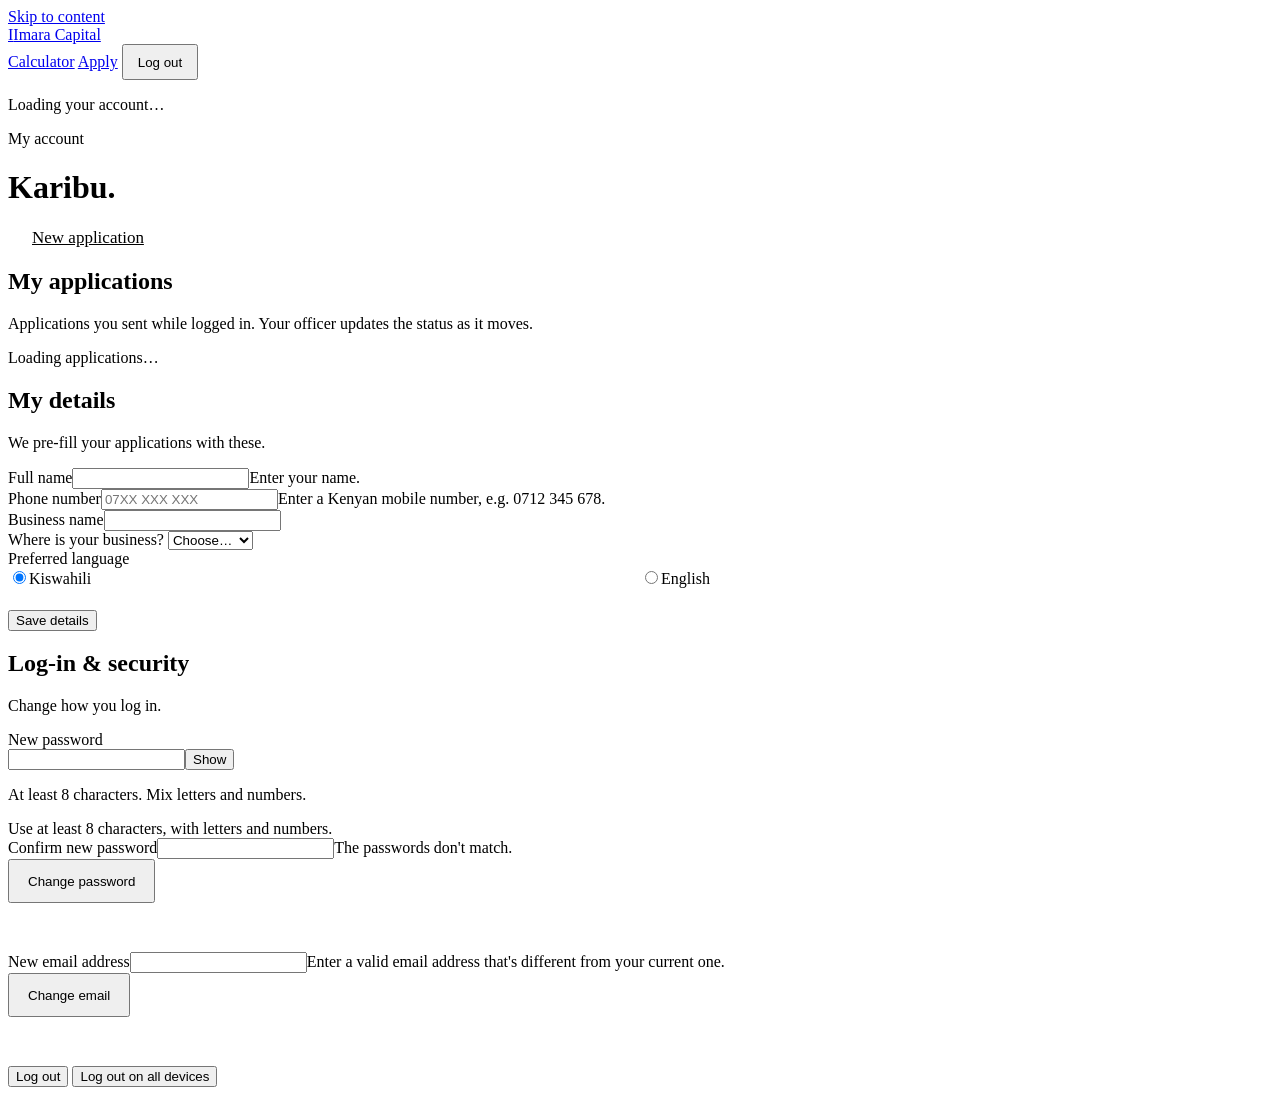
==== public/account.html @ d081b5ad "Add email login with Supabase Auth Email-only accounts for Imara Capital borrowers on Supabase proje" ====
<!doctype html>
<html lang="en-KE">
<head>
<meta charset="utf-8">
<meta name="viewport" content="width=device-width, initial-scale=1">
<title>My account — Imara Capital</title>
<meta name="robots" content="noindex">
<meta name="theme-color" content="#0F2557">
<link rel="icon" href="/favicon.svg" type="image/svg+xml">
<link rel="preconnect" href="https://fonts.googleapis.com">
<link rel="preconnect" href="https://fonts.gstatic.com" crossorigin>
<link rel="stylesheet" href="https://fonts.googleapis.com/css2?family=Barlow:wght@400;500;700&family=Barlow+Condensed:wght@400;600&display=swap">
<link rel="stylesheet" href="/assets/css/industry.css">
<link rel="stylesheet" href="/assets/css/site.css">
<script src="/assets/vendor/supabase-js-2.117.2.js" defer></script>
<script src="/assets/js/supabase-config.js" defer></script>
<script src="/assets/js/imara-auth.js" defer></script>
<script src="/assets/js/account.js" defer></script>
</head>
<body class="auth-page-loading">
<a class="skip-link" href="#main">Skip to content</a>
<div class="stripe" aria-hidden="true"></div>
<header class="auth-header">
  <a href="/" class="brand"><span class="brand-mark" aria-hidden="true">I</span>Imara Capital</a>
  <nav aria-label="Account navigation">
    <a href="/#calculator">Calculator</a>
    <a href="/#eligibility">Apply</a>
    <button type="button" class="btn btn-secondary" id="signout-btn" style="min-height:36px;padding:0 14px" data-requires-session>Log out</button>
  </nav>
</header>

<main id="main" class="acct">
  <p class="loading" id="loading" role="status">Loading your account…</p>

  <div data-requires-session>
    <p class="notice" id="notice" role="status" aria-live="polite"></p>

    <div class="acct-head">
      <div>
        <span class="auth-eyebrow">My account</span>
        <h1 id="greeting">Karibu.</h1>
        <p class="who" id="who"></p>
      </div>
      <a href="/#eligibility" class="btn btn-primary blueprint" style="min-height:48px;font-size:17px;padding:0 24px;color:var(--color-bg)"><i class="corner tl"></i><i class="corner tr"></i><i class="corner bl"></i><i class="corner br"></i>New application</a>
    </div>

    <div class="acct-grid">
      <section class="blueprint acct-section acct-wide" aria-labelledby="apps-title">
        <i class="corner tl"></i><i class="corner tr"></i><i class="corner bl"></i><i class="corner br"></i>
        <h2 id="apps-title">My applications</h2>
        <p class="sub">Applications you sent while logged in. Your officer updates the status as it moves.</p>
        <div id="apps"><p class="loading">Loading applications…</p></div>
      </section>

      <section class="blueprint acct-section" aria-labelledby="details-title">
        <i class="corner tl"></i><i class="corner tr"></i><i class="corner bl"></i><i class="corner br"></i>
        <h2 id="details-title">My details</h2>
        <p class="sub">We pre-fill your applications with these.</p>
        <p class="notice" id="details-notice" role="status" aria-live="polite"></p>
        <form id="details-form" novalidate>
          <div class="auth-field"><label for="pf-name">Full name</label><input class="input" id="pf-name" autocomplete="name" maxlength="120"><span class="err">Enter your name.</span></div>
          <div class="auth-field"><label for="pf-phone">Phone number</label><input class="input" id="pf-phone" type="tel" autocomplete="tel" placeholder="07XX XXX XXX"><span class="err">Enter a Kenyan mobile number, e.g. 0712 345 678.</span></div>
          <div class="auth-field"><label for="pf-business">Business name</label><input class="input" id="pf-business" autocomplete="organization" maxlength="160"></div>
          <div class="auth-field"><label for="pf-city">Where is your business?</label>
            <select class="input select" id="pf-city">
              <option value="">Choose…</option><option>Nairobi</option><option>Mombasa</option><option>Nakuru</option><option>Eldoret</option><option>Elsewhere</option>
            </select></div>
          <div class="auth-field"><label>Preferred language</label>
            <div class="seg" role="radiogroup" aria-label="Preferred language" style="display:flex">
              <label class="seg-opt" style="flex:1;justify-content:center;min-height:42px"><input type="radio" name="pf-lang" value="Kiswahili" checked>Kiswahili</label>
              <label class="seg-opt" style="flex:1;justify-content:center;min-height:42px"><input type="radio" name="pf-lang" value="English">English</label>
            </div></div>
          <button type="submit" class="btn btn-primary blueprint auth-submit"><i class="corner tl"></i><i class="corner tr"></i><i class="corner bl"></i><i class="corner br"></i>Save details</button>
        </form>
      </section>

      <section class="blueprint acct-section" aria-labelledby="security-title">
        <i class="corner tl"></i><i class="corner tr"></i><i class="corner bl"></i><i class="corner br"></i>
        <h2 id="security-title">Log-in &amp; security</h2>
        <p class="sub">Change how you log in.</p>
        <p class="notice" id="security-notice" role="status" aria-live="polite"></p>

        <form id="password-form" novalidate>
          <div class="auth-field"><label for="np-password">New password</label>
            <div class="pw-wrap"><input class="input" id="np-password" type="password" autocomplete="new-password" minlength="8"><button type="button" class="pw-toggle" data-toggle-password="np-password" aria-pressed="false" aria-label="Show password">Show</button></div>
            <p class="hint">At least 8 characters. Mix letters and numbers.</p>
            <span class="err">Use at least 8 characters, with letters and numbers.</span></div>
          <div class="auth-field"><label for="np-password2">Confirm new password</label><input class="input" id="np-password2" type="password" autocomplete="new-password"><span class="err">The passwords don't match.</span></div>
          <button type="submit" class="btn btn-secondary" style="min-height:44px;padding:0 18px">Change password</button>
        </form>

        <div style="height:1px;background:var(--color-divider);margin:24px 0"></div>

        <form id="email-form" novalidate>
          <div class="auth-field"><label for="ne-email">New email address</label><input class="input" id="ne-email" type="email" autocomplete="email" inputmode="email"><span class="err">Enter a valid email address that's different from your current one.</span></div>
          <button type="submit" class="btn btn-secondary" style="min-height:44px;padding:0 18px">Change email</button>
        </form>

        <div style="height:1px;background:var(--color-divider);margin:24px 0"></div>

        <div class="acct-actions">
          <button type="button" class="btn btn-secondary" id="signout-here">Log out</button>
          <button type="button" class="btn btn-ghost" id="signout-all">Log out on all devices</button>
        </div>
      </section>
    </div>
  </div>
</main>
</body>
</html>
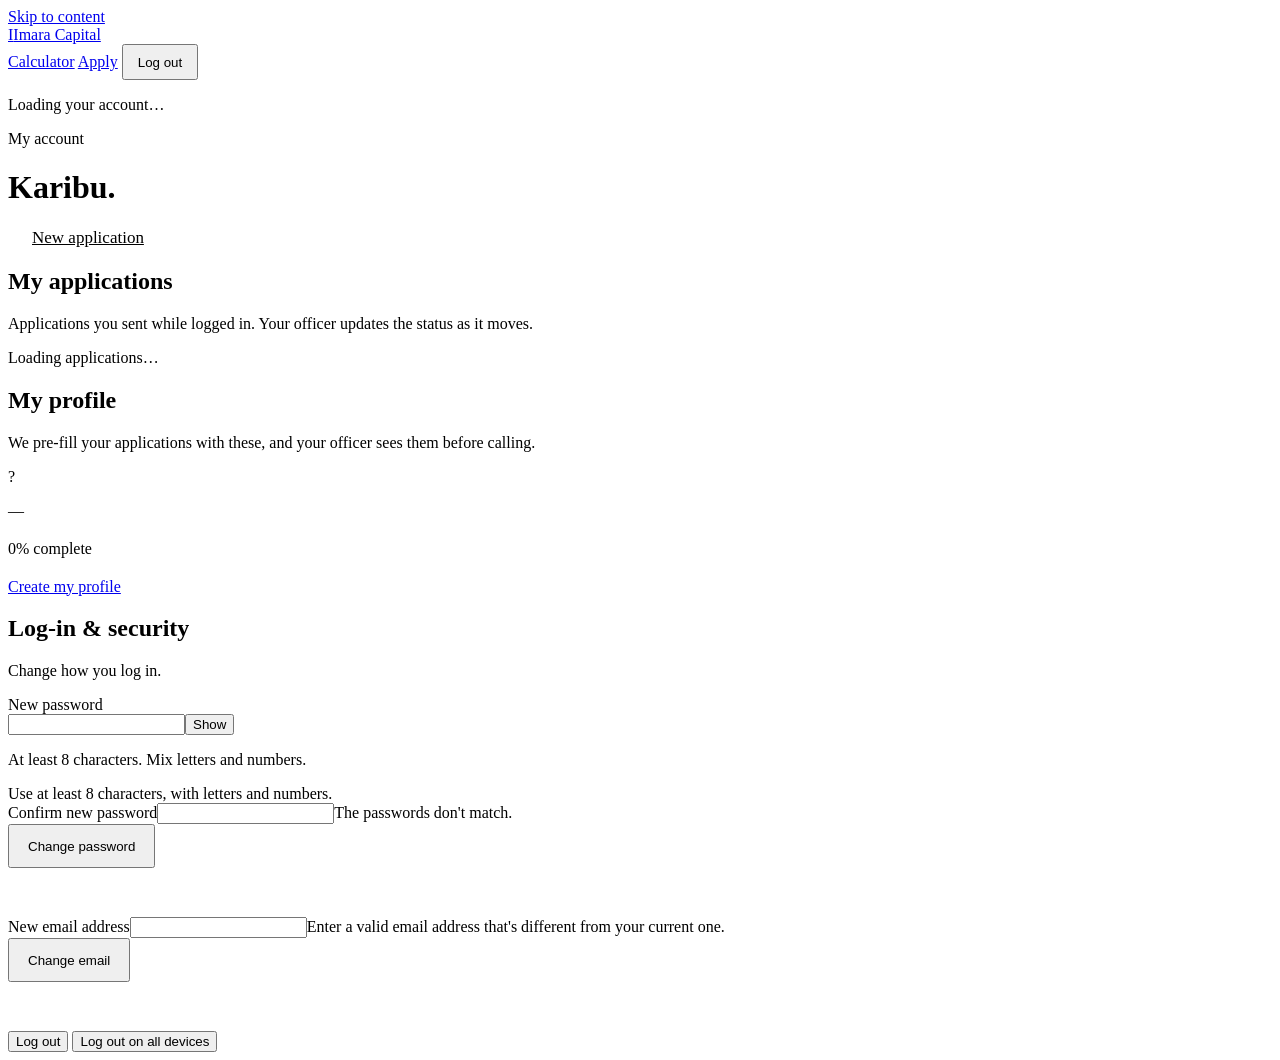
==== commit dbd7a527: "Let users create their own borrower profile Database (supabase/migrations/20261006200000_user_create" ====
--- a/public/account.html
+++ b/public/account.html
@@ -15,6 +15,7 @@
 <script src="/assets/vendor/supabase-js-2.117.2.js" defer></script>
 <script src="/assets/js/supabase-config.js" defer></script>
 <script src="/assets/js/imara-auth.js" defer></script>
+<script src="/assets/js/imara-profile.js" defer></script>
 <script src="/assets/js/account.js" defer></script>
 </head>
 <body class="auth-page-loading">
@@ -34,6 +35,11 @@
 
   <div data-requires-session>
     <p class="notice" id="notice" role="status" aria-live="polite"></p>
+    <div class="profile-banner blueprint" id="profile-banner" hidden>
+      <i class="corner tl"></i><i class="corner tr"></i><i class="corner bl"></i><i class="corner br"></i>
+      <div><strong>Finish creating your profile</strong><span>It takes three minutes, and your officer has what they need before calling.</span></div>
+      <a href="/profile.html" class="btn btn-primary" style="color:var(--color-bg);min-height:44px;padding:0 18px">Create my profile</a>
+    </div>
 
     <div class="acct-head">
       <div>
@@ -54,24 +60,26 @@
 
       <section class="blueprint acct-section" aria-labelledby="details-title">
         <i class="corner tl"></i><i class="corner tr"></i><i class="corner bl"></i><i class="corner br"></i>
-        <h2 id="details-title">My details</h2>
-        <p class="sub">We pre-fill your applications with these.</p>
-        <p class="notice" id="details-notice" role="status" aria-live="polite"></p>
-        <form id="details-form" novalidate>
-          <div class="auth-field"><label for="pf-name">Full name</label><input class="input" id="pf-name" autocomplete="name" maxlength="120"><span class="err">Enter your name.</span></div>
-          <div class="auth-field"><label for="pf-phone">Phone number</label><input class="input" id="pf-phone" type="tel" autocomplete="tel" placeholder="07XX XXX XXX"><span class="err">Enter a Kenyan mobile number, e.g. 0712 345 678.</span></div>
-          <div class="auth-field"><label for="pf-business">Business name</label><input class="input" id="pf-business" autocomplete="organization" maxlength="160"></div>
-          <div class="auth-field"><label for="pf-city">Where is your business?</label>
-            <select class="input select" id="pf-city">
-              <option value="">Choose…</option><option>Nairobi</option><option>Mombasa</option><option>Nakuru</option><option>Eldoret</option><option>Elsewhere</option>
-            </select></div>
-          <div class="auth-field"><label>Preferred language</label>
-            <div class="seg" role="radiogroup" aria-label="Preferred language" style="display:flex">
-              <label class="seg-opt" style="flex:1;justify-content:center;min-height:42px"><input type="radio" name="pf-lang" value="Kiswahili" checked>Kiswahili</label>
-              <label class="seg-opt" style="flex:1;justify-content:center;min-height:42px"><input type="radio" name="pf-lang" value="English">English</label>
-            </div></div>
-          <button type="submit" class="btn btn-primary blueprint auth-submit"><i class="corner tl"></i><i class="corner tr"></i><i class="corner bl"></i><i class="corner br"></i>Save details</button>
-        </form>
+        <h2 id="details-title">My profile</h2>
+        <p class="sub">We pre-fill your applications with these, and your officer sees them before calling.</p>
+        <div class="profile-card">
+          <div class="avatar blueprint" id="pc-avatar">
+            <i class="corner tl"></i><i class="corner tr"></i><i class="corner bl"></i><i class="corner br"></i>
+            <img id="pc-img" alt="" hidden>
+            <span id="pc-initials" aria-hidden="true">?</span>
+          </div>
+          <div class="profile-card-body">
+            <p class="pc-name" id="pc-name">—</p>
+            <p class="pc-line" id="pc-business"></p>
+            <p class="pc-line" id="pc-place"></p>
+          </div>
+        </div>
+        <div class="completion" style="margin:20px 0 4px">
+          <span class="completion-label"><span id="pc-pct">0</span>% complete</span>
+          <div class="completion-bar" aria-hidden="true"><span id="pc-bar"></span></div>
+        </div>
+        <dl class="pc-facts" id="pc-facts"></dl>
+        <a href="/profile.html" class="btn btn-primary blueprint auth-submit" id="pc-edit" style="display:flex;margin-top:20px"><i class="corner tl"></i><i class="corner tr"></i><i class="corner bl"></i><i class="corner br"></i><span id="pc-edit-label">Create my profile</span></a>
       </section>
 
       <section class="blueprint acct-section" aria-labelledby="security-title">
